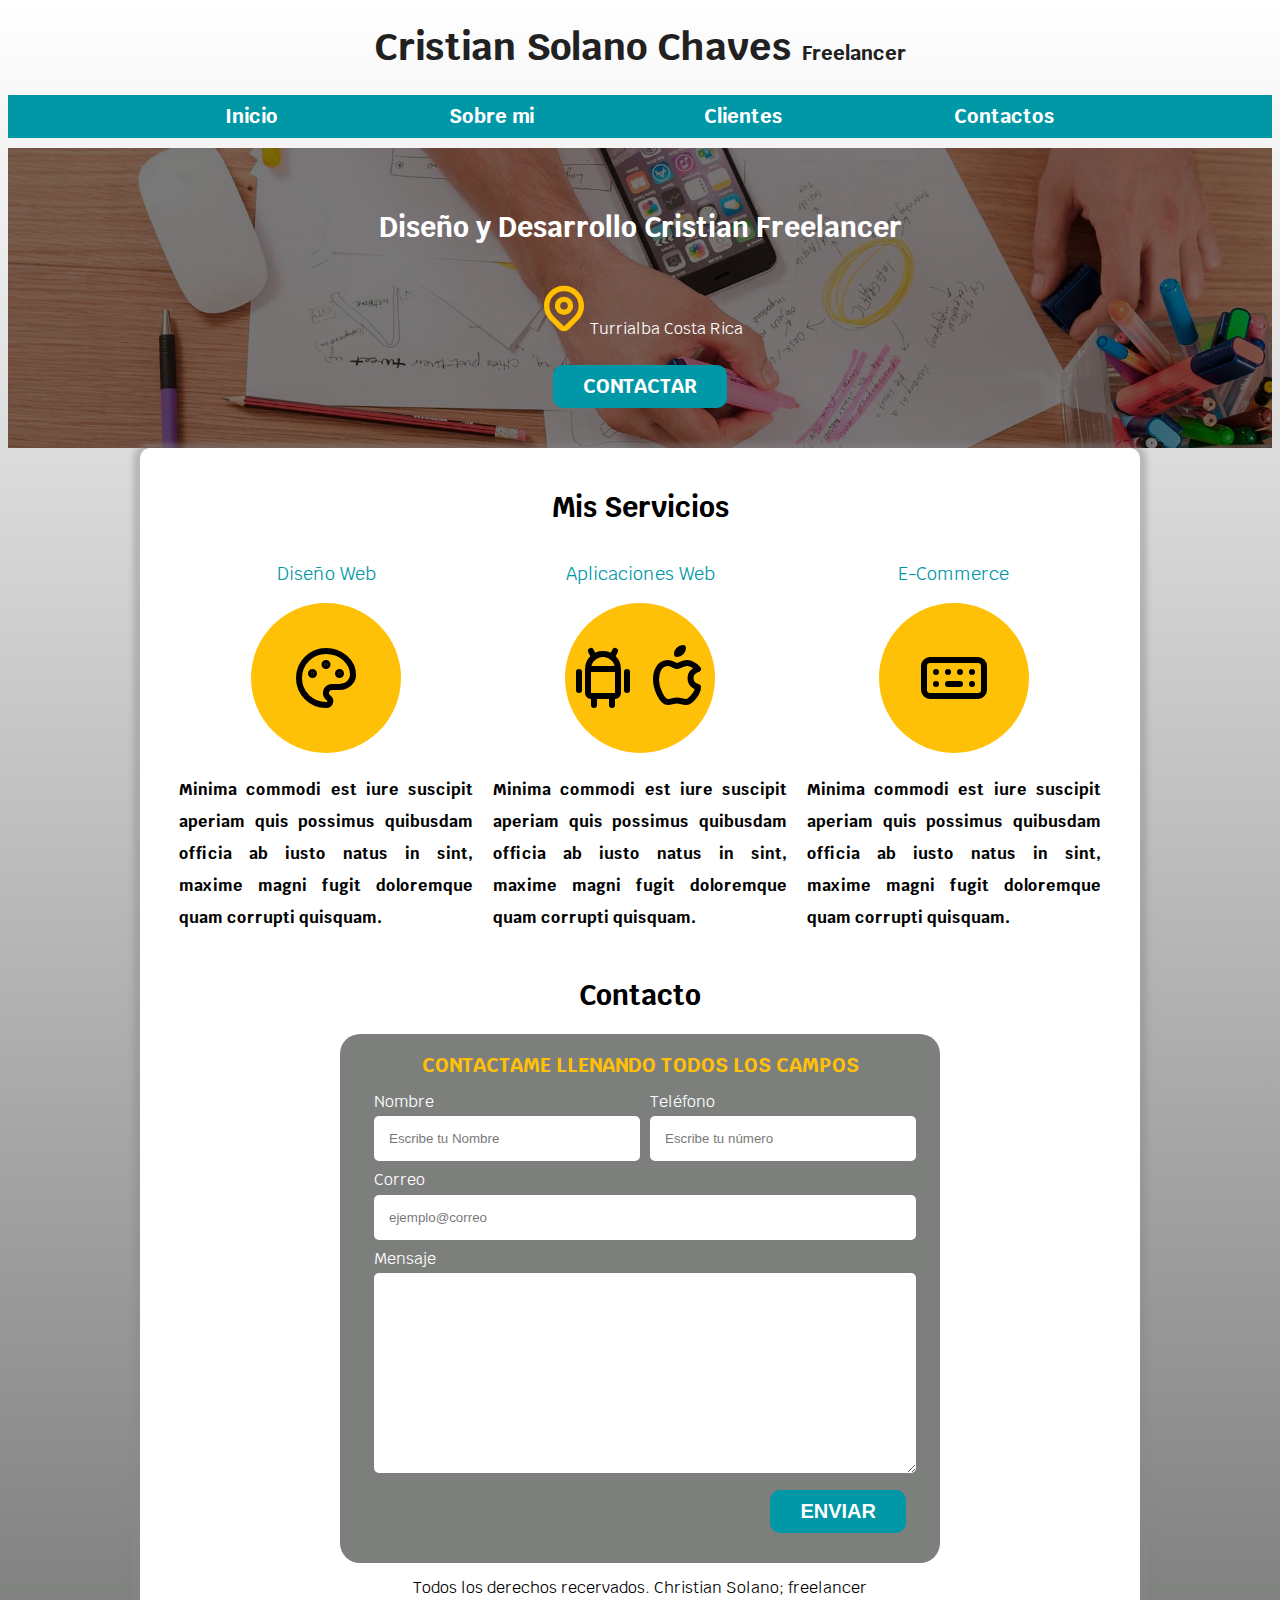
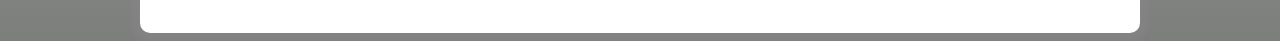
==== index.html @ 968a1c09 "first commit" ====
<!DOCTYPE html>
<html lang="en">

<head>
    <meta charset="UTF-8">
    <meta http-equiv="X-UA-Compatible" content="IE=edge">
    <meta name="viewport" content="width=device-width, initial-scale=1.0">
    <title>Diseñador freelancer</title>
    <link rel="preload" href="css/normalize.css" as="style">
    <link rel="stylesheet" href="css/normalize.css">
    <link href="https://fonts.googleapis.com/css2?family=Krub:wght@400;700&display=swap" rel="stylesheet">
    <link rel="preload" href="css/styles.css" as="style">
    <link href="css/styles.css" rel="stylesheet">


</head>

<body>

    <!-- Primera Parte -->
   <header>

     <h1 class="titulo">Cristian Solano Chaves <span>Freelancer</span></h1>
   
    </header>
   
 <!--Segunda Parte-->

<div class="nav_background">
    <nav class="navegacion-principal contenedor">

        <a href="#">Inicio</a>
        <a href="#">Sobre mi</a>
        <a href="#">Clientes</a>
        <a href="#">Contactos</a>

    </nav>

</div>


 <!--Tercera Parte -->

    <section class="hero">

        <div class="contenido-hero alinear">

        <h2>Diseño y Desarrollo Cristian <span>Freelancer</span></h2>
       
        <p> <svg xmlns="http://www.w3.org/2000/svg" class="icon icon-tabler icon-tabler-map-pin" width="52" height="52"
            viewBox="0 0 24 24" stroke-width="2.5" stroke="#ffbf00" fill="none" stroke-linecap="round"
            stroke-linejoin="round">
            <path stroke="none" d="M0 0h24v24H0z" fill="none" />
            <circle cx="12" cy="11" r="3" />
            <path d="M17.657 16.657l-4.243 4.243a2 2 0 0 1 -2.827 0l-4.244 -4.243a8 8 0 1 1 11.314 0z" />
            </svg>Turrialba Costa Rica</p>
        <a href="&" class="boton" >Contactar</a>
       
        </div> 

    </section>
    


 <!--Cuarta Parte -->

<main class="contenedor_2 sombra">


    <h2>Mis Servicios</h2>


<div class="servicios">

    <section class="servicio">

        <h3>Diseño Web</h3>

    <div class="iconos">
        <svg xmlns="http://www.w3.org/2000/svg" class="icon icon-tabler icon-tabler-palette" width="72" height="72" viewBox="0 0 24 24" stroke-width="2" stroke="#000000" fill="none" stroke-linecap="round" stroke-linejoin="round">
            <path stroke="none" d="M0 0h24v24H0z" fill="none"/>
            <path d="M12 21a9 9 0 1 1 0 -18a9 8 0 0 1 9 8a4.5 4 0 0 1 -4.5 4h-2.5a2 2 0 0 0 -1 3.75a1.3 1.3 0 0 1 -1 2.25" />
            <circle cx="7.5" cy="10.5" r=".5" fill="currentColor" />
            <circle cx="12" cy="7.5" r=".5" fill="currentColor" />
            <circle cx="16.5" cy="10.5" r=".5" fill="currentColor" />
          </svg>
    </div>

        <h4> Minima commodi est iure suscipit aperiam quis possimus quibusdam officia ab iusto natus in sint, maxime magni
            fugit doloremque quam corrupti quisquam.</h4>
    </section>
   

    <section class="servicio">
        
        <h3>Aplicaciones Web</h3>

    <div class="iconos">
        <svg xmlns="http://www.w3.org/2000/svg" class="icon icon-tabler icon-tabler-brand-android" width="72" height="72" viewBox="0 0 24 24" stroke-width="2" stroke="#000000" fill="none" stroke-linecap="round" stroke-linejoin="round">
            <path stroke="none" d="M0 0h24v24H0z" fill="none"/>
            <line x1="4" y1="10" x2="4" y2="16" />
            <line x1="20" y1="10" x2="20" y2="16" />
            <path d="M7 9h10v8a1 1 0 0 1 -1 1h-8a1 1 0 0 1 -1 -1v-8a5 5 0 0 1 10 0" />
            <line x1="8" y1="3" x2="9" y2="5" />
            <line x1="16" y1="3" x2="15" y2="5" />
            <line x1="9" y1="18" x2="9" y2="21" />
            <line x1="15" y1="18" x2="15" y2="21" />
          </svg>

          <svg xmlns="http://www.w3.org/2000/svg" class="icon icon-tabler icon-tabler-brand-apple" width="72" height="72" viewBox="0 0 24 24" stroke-width="2" stroke="#000000" fill="none" stroke-linecap="round" stroke-linejoin="round">
            <path stroke="none" d="M0 0h24v24H0z" fill="none"/>
            <path d="M9 7c-3 0 -4 3 -4 5.5c0 3 2 7.5 4 7.5c1.088 -.046 1.679 -.5 3 -.5c1.312 0 1.5 .5 3 .5s4 -3 4 -5c-.028 -.01 -2.472 -.403 -2.5 -3c-.019 -2.17 2.416 -2.954 2.5 -3c-1.023 -1.492 -2.951 -1.963 -3.5 -2c-1.433 -.111 -2.83 1 -3.5 1c-.68 0 -1.9 -1 -3 -1z" />
            <path d="M12 4a2 2 0 0 0 2 -2a2 2 0 0 0 -2 2" />
          </svg>
    </div>

        <h4> Minima commodi est iure suscipit aperiam quis possimus quibusdam officia ab iusto natus in sint, maxime magni
            fugit doloremque quam corrupti quisquam.</h4>
    </section>
    
    
    <section class="servicio">

        <h3>E-Commerce</h3>

    <div class="iconos">
        <svg xmlns="http://www.w3.org/2000/svg" class="icon icon-tabler icon-tabler-keyboard" width="72" height="72" viewBox="0 0 24 24" stroke-width="2" stroke="#000000" fill="none" stroke-linecap="round" stroke-linejoin="round">
            <path stroke="none" d="M0 0h24v24H0z" fill="none"/>
            <rect x="2" y="6" width="20" height="12" rx="2" />
            <line x1="6" y1="10" x2="6" y2="10" />
            <line x1="10" y1="10" x2="10" y2="10" />
            <line x1="14" y1="10" x2="14" y2="10" />
            <line x1="18" y1="10" x2="18" y2="10" />
            <line x1="6" y1="14" x2="6" y2="14.01" />
            <line x1="18" y1="14" x2="18" y2="14.01" />
            <line x1="10" y1="14" x2="14" y2="14" />
          </svg>
    </div>
        <h4> Minima commodi est iure suscipit aperiam quis possimus quibusdam officia ab iusto natus in sint, maxime magni
            fugit doloremque quam corrupti quisquam.</h4>
    </section>

</div>   


 <!--Quinta Parte Formulario -->
  
<section>
    <h2>Contacto</h2>
</section>

<form class="formulario">

    <fieldset>
        <legend>Contactame llenando todos los campos</legend>

<div class="contenedor-campos">

<div class="campo">
    <label for="&">Nombre</label>
    <input class="input-text" type="text" placeholder="Escribe tu Nombre">
</div>

<div class="campo">
    <label for="&">Teléfono</label>
    <input class="input-text" type="number" placeholder="Escribe tu número">
</div>


<div class="campo">
    <label for="&">Correo</label>
    <input class="input-text" type="email" placeholder="ejemplo@correo">
</div>

<div class="campo">
    <label for="&">Mensaje</label>
    <textarea class="input-text" name="&" id="&" cols="30" rows="5"></textarea>
</div>
</div> <!--Contenedor-campos-->

<div class="enviar">
    <input class="boton_enviar boton" type="submit" value="Enviar"></div>



     </fieldset>      

</form>

   <footer class="footer">
    <p>Todos los derechos recervados. Christian Solano; freelancer</p>
   </footer>

</main>

</body>

</html>
---- css/styles.css ----
/*Siembre va al crear styles*/

html {
    
    font-size:62.5%;
    box-sizing: border-box;
    scroll-snap-type: y mandatory;
}

*,*:before,*::after{
    box-sizing: inherit;
}


/*Global*/

/*1-Paleta de Colores*/
:root {
--white: #ffffff;
--black:  #212121;
--primary:#ffc107;  
--secondary:#0097A7;
--gris: #7d7f7d;
}

/*2-contenedor*/
.contenedor{
    max-width: 100rem;
    margin: 0 auto;
}

/*3-codigo para boton*/
.boton {
    background-color: var(--secondary);
    text-decoration: none; /*quitar subrayado abajo de palabra*/
    color: var(--white); /*   */
    padding: 1rem 3rem; /* distancia en los bordes de la palabra al borde */
    margin-top: 1rem; /* distancia superior de un item a otro*/
    font-size: 2rem; /* tamaño de la letra  */
    text-transform: uppercase; /* poner en mayuscula  */
    font-weight: bold; /* ancho de la letra "bold" es en negrita*/
    border-radius: 1rem; /* borde circular del boton  */
    text-align: center; /* alinear texto al centro  */
    width: 90%; /* ancho "en porcentaje con respecto al marcho"*/
 
}
@media (min-width: 480px){
    
   .boton {
    width: auto ;
   }

}

/*3-Definiendo tamaño de letras*/

body{
    font-size: 16px; 
    font-family: 'Krub', sans-serif;
}  


h1 {
    font-size: 3.8rem;
}

h2 {
    font-size: 2.8rem
}

h3 {
    font-size: 1.8rem
}

h1,h2,h3 {
    text-align: center;
}


 /*4 alinear items horizontal y verticalmente*/

 .alinear{
    display: flex;  /* todo el codigo es para alinear horizontal y verticalmente  */
    flex-direction: row;
    align-items: center;   

    flex-direction: column;
    justify-content: center;
}

/*5-Sombra degradada a toda la pagina*/

.sombra{
    -webkit-box-shadow: 0px 2px 5px 7px rgba(138,134,138,0.4);
    -moz-box-shadow: 0px 2px 5px 7px rgba(138,134,138,0.4);
    box-shadow: 0px 2px 5px 7px rgba(138,134,138,0.4);
    background-color: var(--white);
    border-radius: 1rem;
}

/* 6-Degradado color de la pagina*/

body{
    background-image: linear-gradient(to top,
    var(--gris) 0%,
    var(--white) 100%);
}

/* Primera Parte */
.titulo{
    text-align: center;
    font-size: 3.8rem;
    color: var(--black);
    font-weight: 480px;
}

.titulo span {

    font-size: 2rem;
}


/* Segunda Parte -Navegación Principal*/

/* 1- Se elabora contenedor en Globales 2*/

.nav_background{
    background-color: var(--secondary);
}

.navegacion-principal{
  display: flex;
  flex-direction: column;
}

@media (min-width: 480px){
    .navegacion-principal {
        flex-direction: row;
        justify-content: space-around;
    }
}


.navegacion-principal a{
    
    text-decoration: none;
    font-size:2rem;
    font-weight: bold;
    color: var(--white);
    text-align: center;
    padding: 1rem;
}

.navegacion-principal a:hover{
    background-color: var(--primary);
    color: var(--black);
}







/* Tercera Parte -Foto y contenido hero*/

.hero{
    background-image: url(../img/hero.jpg);
    margin-top: 1rem;
    background-size: cover;
    height: 300px;
}

.contenido-hero {
    color: var(--white);
    width: 100%;
    height: 100%;
    background-color: rgba(0, 0, 0, 0.53)
}

.contenido-hero a:hover{

color: var(--black);

}








/* CUARTA PARTE */

.contenedor_2{
    max-width: 100rem;
    margin: 0 auto;
    padding: 2rem 2rem;
}

.servicios{
    padding: 0% 2%;
    column-gap: 2rem;
        
}

@media (min-width: 768px){
       .servicios{
        display: grid;
        align-items: center;
        grid-template-columns: repeat(3, 1fr);
       }
}

.servicio{
display: flex;
flex-direction: column;
align-items: center ;

}

.servicio h3{
font-weight: normal;
color: var(--secondary);
}

.servicio h4{
   line-height: 2;
   text-align: justify;
}

.servicio .iconos{
    height: 15rem;
    width: 15rem;
    background-color: var(--primary);
    border-radius: 50%;
    display: flex;
    justify-content: space-evenly;
    align-items: center;
}





/*Quinta Parte Formulario*/

.formulario {
    
    background-color: var(--gris);
    width: min(60rem, 100%);
    height: max-content;
    margin:0 auto;
    border-radius: 2rem;
    padding: 2rem;
}



.formulario fieldset {
    border: none;
    
}


.formulario legend{ 

    color: var(--primary);
    text-align: center;
    padding-bottom: 1rem;
    font-size: 2rem;
    text-transform: uppercase;
    font-weight: bold;
}

.campo{
  
margin-bottom: 1rem;
}

.campo label{
color: var(--white);
display: block;
font-weight: 700px;
margin-bottom: 0.5rem;
}

.input-text{
width: 100%;
border: none;
padding: 1.5rem;
border-radius: .5rem;
}

.boton_enviar{
   border: none;
    
}
.boton_enviar:hover{
    color: var(--black);
    cursor: pointer;
 }
 
 .enviar{
    display: flex;
   justify-content: flex-end;
   margin-top: 30px;
 }

 .campo textarea{

    height: 20rem;

 }

 
@media (min-width: 480px){
    .contenedor-campos{
        display: grid;
        grid-template-columns: 50% 50%;
        grid-template-rows: auto auto 20rem;
        column-gap: 1rem;
     }
       
}
 
.campo:nth-child(3),
.campo:nth-child(4){
    grid-column: 1 / 3;
}

.footer{
    text-align: center;
}




/*Scroll de la pagina*/

/*.navegacion-principal,
.servicios,
.formulario{
    scroll-snap-align:center;
    scroll-snap-stop: always;
} */
---- css/styles.css ----
/*Siembre va al crear styles*/

html {
    
    font-size:62.5%;
    box-sizing: border-box;
    scroll-snap-type: y mandatory;
}

*,*:before,*::after{
    box-sizing: inherit;
}


/*Global*/

/*1-Paleta de Colores*/
:root {
--white: #ffffff;
--black:  #212121;
--primary:#ffc107;  
--secondary:#0097A7;
--gris: #7d7f7d;
}

/*2-contenedor*/
.contenedor{
    max-width: 100rem;
    margin: 0 auto;
}

/*3-codigo para boton*/
.boton {
    background-color: var(--secondary);
    text-decoration: none; /*quitar subrayado abajo de palabra*/
    color: var(--white); /*   */
    padding: 1rem 3rem; /* distancia en los bordes de la palabra al borde */
    margin-top: 1rem; /* distancia superior de un item a otro*/
    font-size: 2rem; /* tamaño de la letra  */
    text-transform: uppercase; /* poner en mayuscula  */
    font-weight: bold; /* ancho de la letra "bold" es en negrita*/
    border-radius: 1rem; /* borde circular del boton  */
    text-align: center; /* alinear texto al centro  */
    width: 90%; /* ancho "en porcentaje con respecto al marcho"*/
 
}
@media (min-width: 480px){
    
   .boton {
    width: auto ;
   }

}

/*3-Definiendo tamaño de letras*/

body{
    font-size: 16px; 
    font-family: 'Krub', sans-serif;
}  


h1 {
    font-size: 3.8rem;
}

h2 {
    font-size: 2.8rem
}

h3 {
    font-size: 1.8rem
}

h1,h2,h3 {
    text-align: center;
}


 /*4 alinear items horizontal y verticalmente*/

 .alinear{
    display: flex;  /* todo el codigo es para alinear horizontal y verticalmente  */
    flex-direction: row;
    align-items: center;   

    flex-direction: column;
    justify-content: center;
}

/*5-Sombra degradada a toda la pagina*/

.sombra{
    -webkit-box-shadow: 0px 2px 5px 7px rgba(138,134,138,0.4);
    -moz-box-shadow: 0px 2px 5px 7px rgba(138,134,138,0.4);
    box-shadow: 0px 2px 5px 7px rgba(138,134,138,0.4);
    background-color: var(--white);
    border-radius: 1rem;
}

/* 6-Degradado color de la pagina*/

body{
    background-image: linear-gradient(to top,
    var(--gris) 0%,
    var(--white) 100%);
}

/* Primera Parte */
.titulo{
    text-align: center;
    font-size: 3.8rem;
    color: var(--black);
    font-weight: 480px;
}

.titulo span {

    font-size: 2rem;
}


/* Segunda Parte -Navegación Principal*/

/* 1- Se elabora contenedor en Globales 2*/

.nav_background{
    background-color: var(--secondary);
}

.navegacion-principal{
  display: flex;
  flex-direction: column;
}

@media (min-width: 480px){
    .navegacion-principal {
        flex-direction: row;
        justify-content: space-around;
    }
}


.navegacion-principal a{
    
    text-decoration: none;
    font-size:2rem;
    font-weight: bold;
    color: var(--white);
    text-align: center;
    padding: 1rem;
}

.navegacion-principal a:hover{
    background-color: var(--primary);
    color: var(--black);
}







/* Tercera Parte -Foto y contenido hero*/

.hero{
    background-image: url(../img/hero.jpg);
    margin-top: 1rem;
    background-size: cover;
    height: 300px;
}

.contenido-hero {
    color: var(--white);
    width: 100%;
    height: 100%;
    background-color: rgba(0, 0, 0, 0.53)
}

.contenido-hero a:hover{

color: var(--black);

}








/* CUARTA PARTE */

.contenedor_2{
    max-width: 100rem;
    margin: 0 auto;
    padding: 2rem 2rem;
}

.servicios{
    padding: 0% 2%;
    column-gap: 2rem;
        
}

@media (min-width: 768px){
       .servicios{
        display: grid;
        align-items: center;
        grid-template-columns: repeat(3, 1fr);
       }
}

.servicio{
display: flex;
flex-direction: column;
align-items: center ;

}

.servicio h3{
font-weight: normal;
color: var(--secondary);
}

.servicio h4{
   line-height: 2;
   text-align: justify;
}

.servicio .iconos{
    height: 15rem;
    width: 15rem;
    background-color: var(--primary);
    border-radius: 50%;
    display: flex;
    justify-content: space-evenly;
    align-items: center;
}





/*Quinta Parte Formulario*/

.formulario {
    
    background-color: var(--gris);
    width: min(60rem, 100%);
    height: max-content;
    margin:0 auto;
    border-radius: 2rem;
    padding: 2rem;
}



.formulario fieldset {
    border: none;
    
}


.formulario legend{ 

    color: var(--primary);
    text-align: center;
    padding-bottom: 1rem;
    font-size: 2rem;
    text-transform: uppercase;
    font-weight: bold;
}

.campo{
  
margin-bottom: 1rem;
}

.campo label{
color: var(--white);
display: block;
font-weight: 700px;
margin-bottom: 0.5rem;
}

.input-text{
width: 100%;
border: none;
padding: 1.5rem;
border-radius: .5rem;
}

.boton_enviar{
   border: none;
    
}
.boton_enviar:hover{
    color: var(--black);
    cursor: pointer;
 }
 
 .enviar{
    display: flex;
   justify-content: flex-end;
   margin-top: 30px;
 }

 .campo textarea{

    height: 20rem;

 }

 
@media (min-width: 480px){
    .contenedor-campos{
        display: grid;
        grid-template-columns: 50% 50%;
        grid-template-rows: auto auto 20rem;
        column-gap: 1rem;
     }
       
}
 
.campo:nth-child(3),
.campo:nth-child(4){
    grid-column: 1 / 3;
}

.footer{
    text-align: center;
}




/*Scroll de la pagina*/

/*.navegacion-principal,
.servicios,
.formulario{
    scroll-snap-align:center;
    scroll-snap-stop: always;
} */
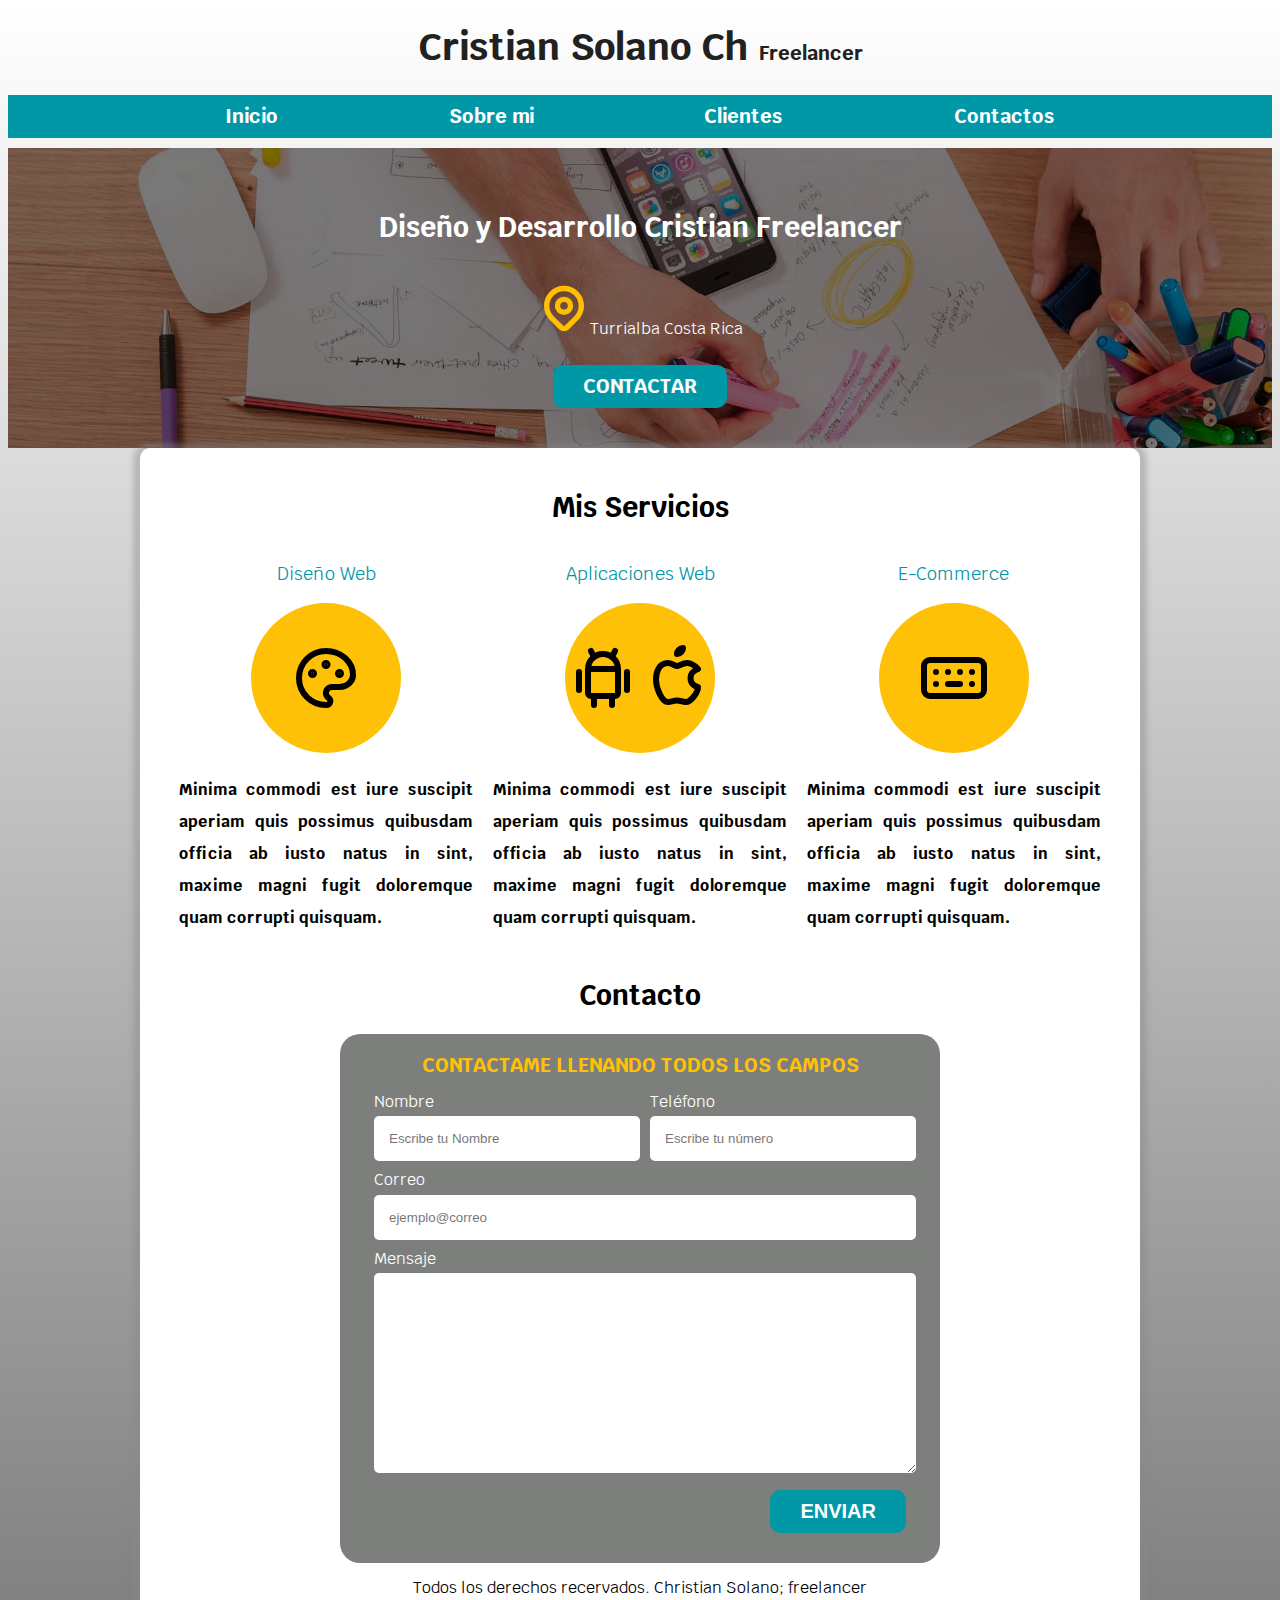
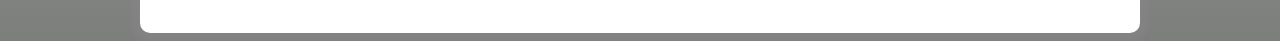
==== commit e0f2e07e: "cambio nombre" ====
--- a/index.html
+++ b/index.html
@@ -20,7 +20,7 @@
     <!-- Primera Parte -->
    <header>
 
-     <h1 class="titulo">Cristian Solano Chaves <span>Freelancer</span></h1>
+     <h1 class="titulo">Cristian Solano Ch <span>Freelancer</span></h1>
    
     </header>
    
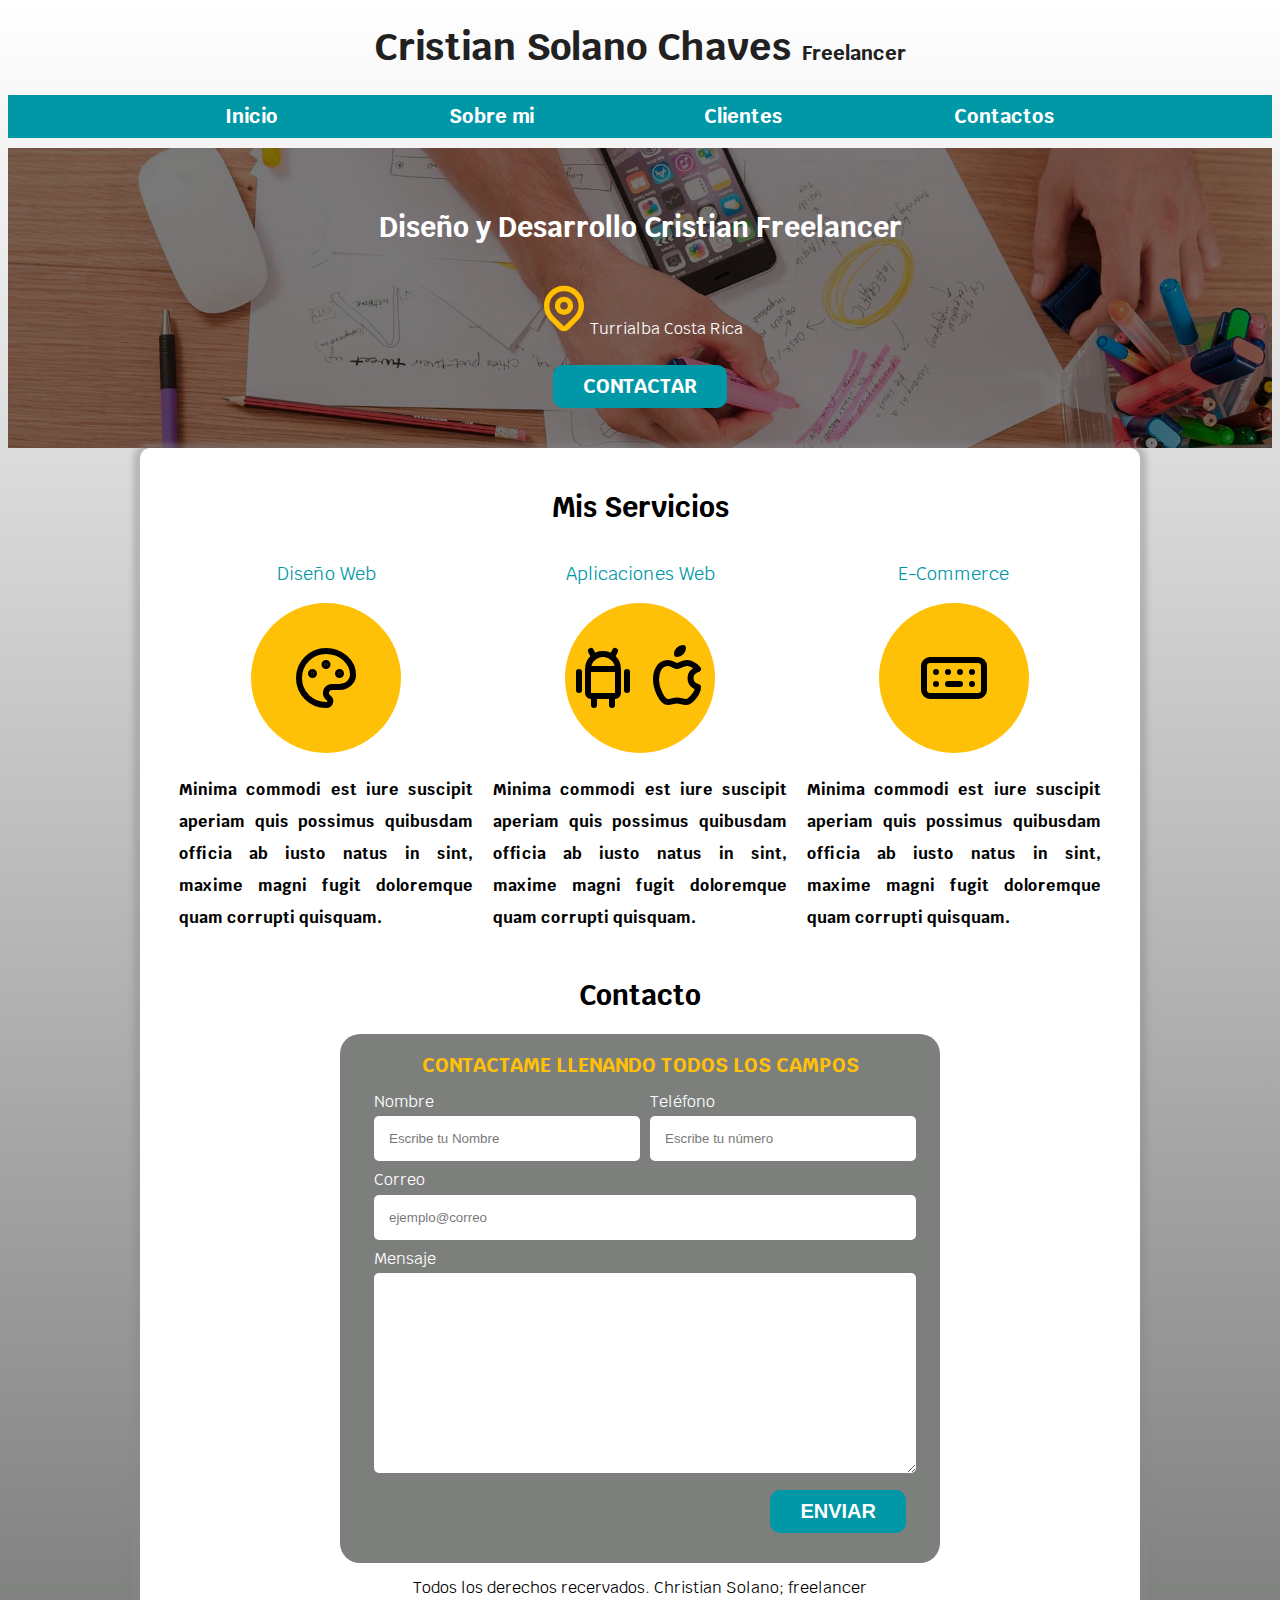
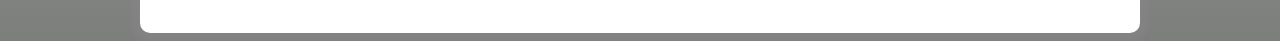
==== commit 878452b5: "nuevamente cambio nombre" ====
--- a/index.html
+++ b/index.html
@@ -20,7 +20,7 @@
     <!-- Primera Parte -->
    <header>
 
-     <h1 class="titulo">Cristian Solano Ch <span>Freelancer</span></h1>
+     <h1 class="titulo">Cristian Solano Chaves <span>Freelancer</span></h1>
    
     </header>
    
